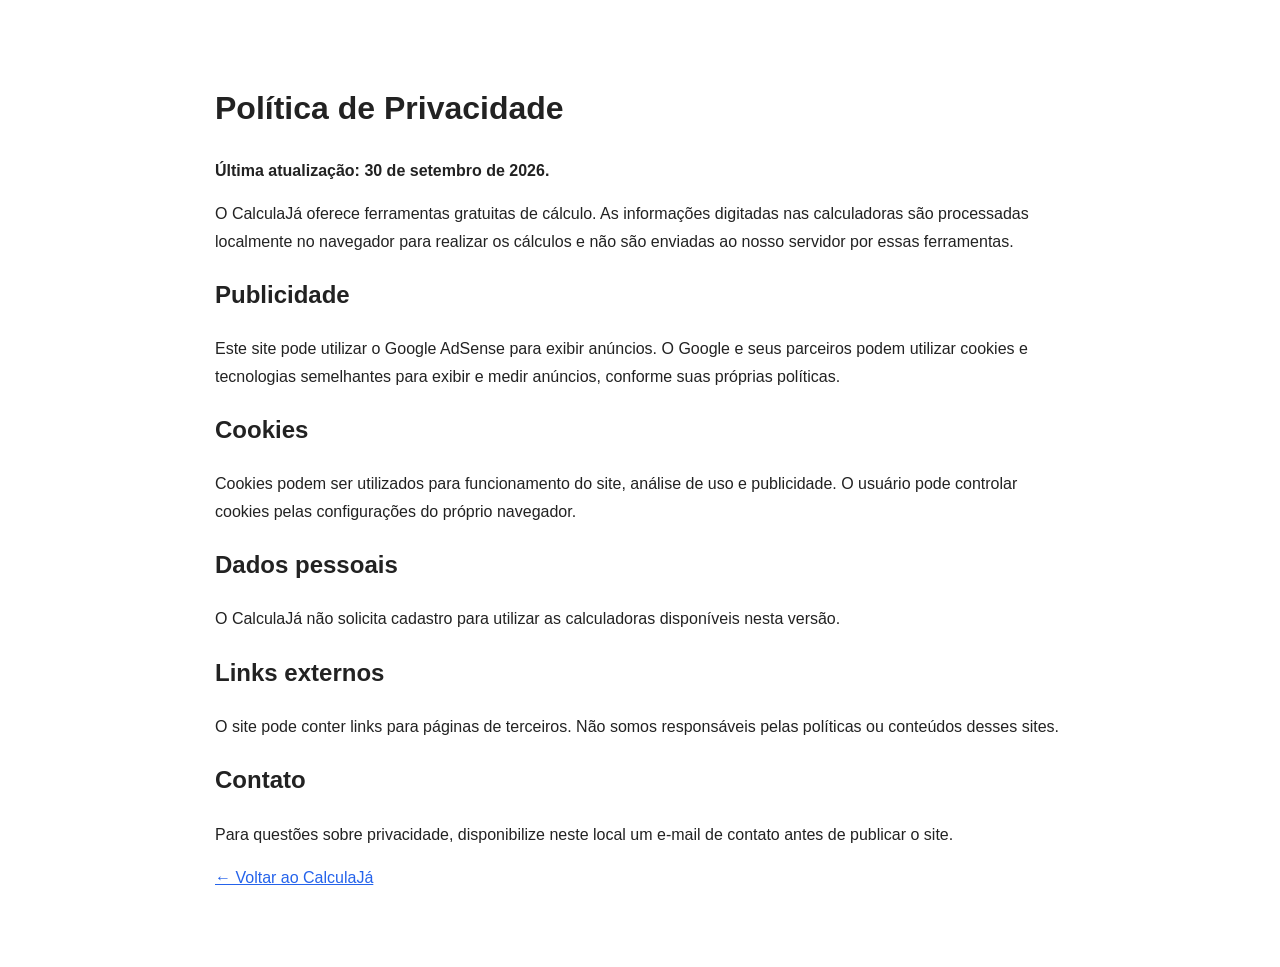
==== privacidade.html @ 27797d5a "Add files via upload" ====
<!DOCTYPE html>
<html lang="pt-BR"><head><meta charset="UTF-8"><meta name="viewport" content="width=device-width,initial-scale=1"><title>Política de Privacidade - CalculaJá</title>
<style>body{font-family:Arial;max-width:850px;margin:40px auto;padding:20px;line-height:1.7;color:#222}a{color:#2563eb}</style></head>
<body><h1>Política de Privacidade</h1>
<p><strong>Última atualização: 30 de setembro de 2026.</strong></p>
<p>O CalculaJá oferece ferramentas gratuitas de cálculo. As informações digitadas nas calculadoras são processadas localmente no navegador para realizar os cálculos e não são enviadas ao nosso servidor por essas ferramentas.</p>
<h2>Publicidade</h2>
<p>Este site pode utilizar o Google AdSense para exibir anúncios. O Google e seus parceiros podem utilizar cookies e tecnologias semelhantes para exibir e medir anúncios, conforme suas próprias políticas.</p>
<h2>Cookies</h2>
<p>Cookies podem ser utilizados para funcionamento do site, análise de uso e publicidade. O usuário pode controlar cookies pelas configurações do próprio navegador.</p>
<h2>Dados pessoais</h2>
<p>O CalculaJá não solicita cadastro para utilizar as calculadoras disponíveis nesta versão.</p>
<h2>Links externos</h2>
<p>O site pode conter links para páginas de terceiros. Não somos responsáveis pelas políticas ou conteúdos desses sites.</p>
<h2>Contato</h2>
<p>Para questões sobre privacidade, disponibilize neste local um e-mail de contato antes de publicar o site.</p>
<p><a href="index.html">← Voltar ao CalculaJá</a></p></body></html>
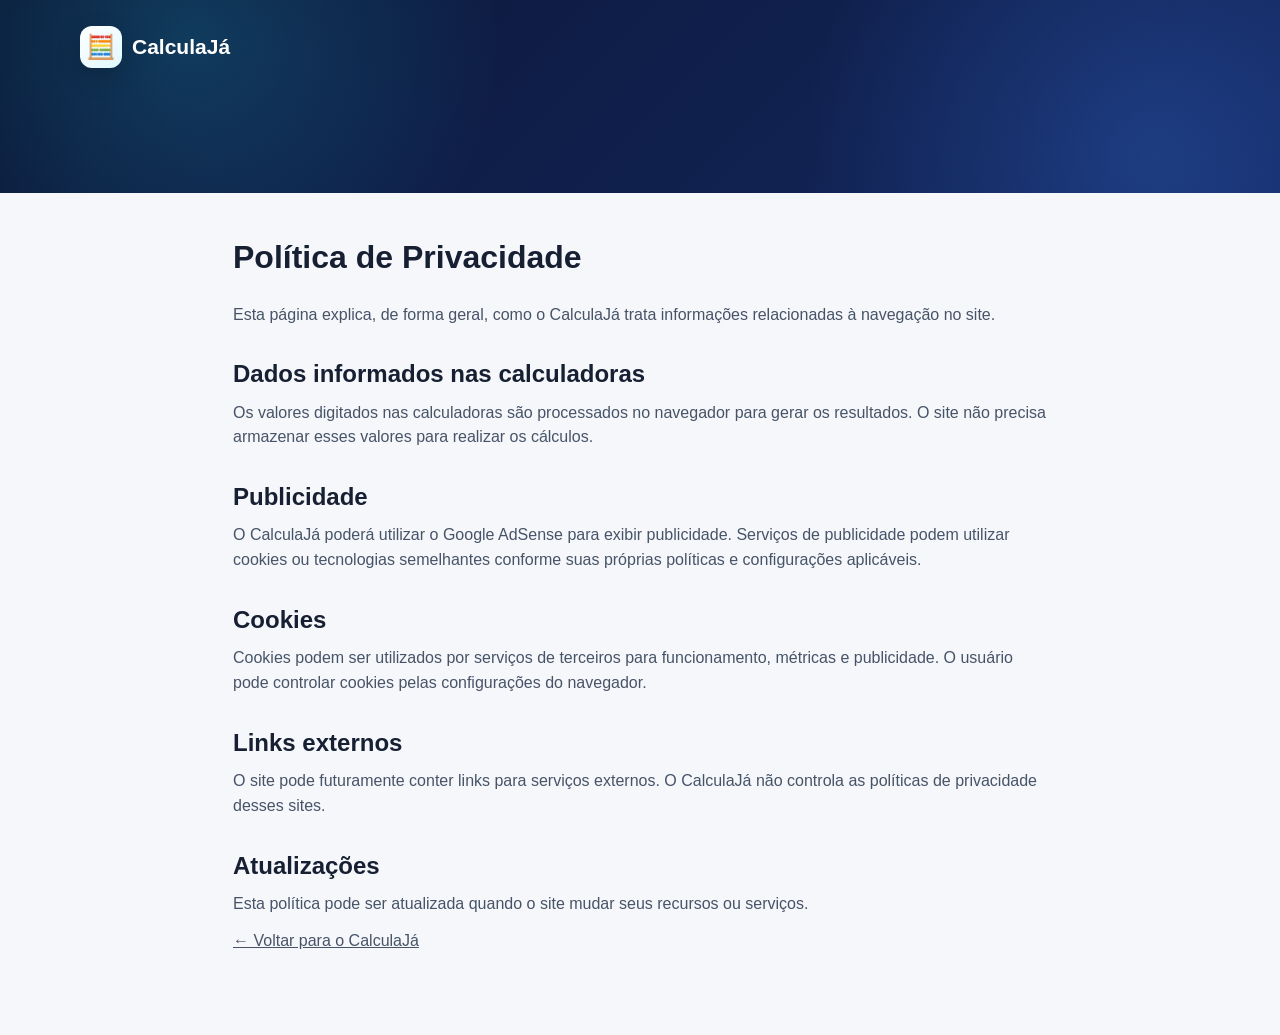
==== commit 32fd3d4e: "Add files via upload" ====
--- a/privacidade.html
+++ b/privacidade.html
@@ -1,17 +1,10 @@
 <!DOCTYPE html>
-<html lang="pt-BR"><head><meta charset="UTF-8"><meta name="viewport" content="width=device-width,initial-scale=1"><title>Política de Privacidade - CalculaJá</title>
-<style>body{font-family:Arial;max-width:850px;margin:40px auto;padding:20px;line-height:1.7;color:#222}a{color:#2563eb}</style></head>
-<body><h1>Política de Privacidade</h1>
-<p><strong>Última atualização: 30 de setembro de 2026.</strong></p>
-<p>O CalculaJá oferece ferramentas gratuitas de cálculo. As informações digitadas nas calculadoras são processadas localmente no navegador para realizar os cálculos e não são enviadas ao nosso servidor por essas ferramentas.</p>
-<h2>Publicidade</h2>
-<p>Este site pode utilizar o Google AdSense para exibir anúncios. O Google e seus parceiros podem utilizar cookies e tecnologias semelhantes para exibir e medir anúncios, conforme suas próprias políticas.</p>
-<h2>Cookies</h2>
-<p>Cookies podem ser utilizados para funcionamento do site, análise de uso e publicidade. O usuário pode controlar cookies pelas configurações do próprio navegador.</p>
-<h2>Dados pessoais</h2>
-<p>O CalculaJá não solicita cadastro para utilizar as calculadoras disponíveis nesta versão.</p>
-<h2>Links externos</h2>
-<p>O site pode conter links para páginas de terceiros. Não somos responsáveis pelas políticas ou conteúdos desses sites.</p>
-<h2>Contato</h2>
-<p>Para questões sobre privacidade, disponibilize neste local um e-mail de contato antes de publicar o site.</p>
-<p><a href="index.html">← Voltar ao CalculaJá</a></p></body></html>
+<html lang="pt-BR"><head><meta charset="UTF-8"><meta name="viewport" content="width=device-width,initial-scale=1.0"><meta name="description" content="Política de Privacidade do CalculaJá"><title>Política de Privacidade | CalculaJá</title><link rel="stylesheet" href="style.css"></head>
+<body><header><div class="topbar"><a class="brand" href="index.html"><span class="brand-logo">🧮</span>CalculaJá</a></div></header>
+<main class="legal"><h1>Política de Privacidade</h1><p>Esta página explica, de forma geral, como o CalculaJá trata informações relacionadas à navegação no site.</p>
+<h2>Dados informados nas calculadoras</h2><p>Os valores digitados nas calculadoras são processados no navegador para gerar os resultados. O site não precisa armazenar esses valores para realizar os cálculos.</p>
+<h2>Publicidade</h2><p>O CalculaJá poderá utilizar o Google AdSense para exibir publicidade. Serviços de publicidade podem utilizar cookies ou tecnologias semelhantes conforme suas próprias políticas e configurações aplicáveis.</p>
+<h2>Cookies</h2><p>Cookies podem ser utilizados por serviços de terceiros para funcionamento, métricas e publicidade. O usuário pode controlar cookies pelas configurações do navegador.</p>
+<h2>Links externos</h2><p>O site pode futuramente conter links para serviços externos. O CalculaJá não controla as políticas de privacidade desses sites.</p>
+<h2>Atualizações</h2><p>Esta política pode ser atualizada quando o site mudar seus recursos ou serviços.</p>
+<p><a href="index.html">← Voltar para o CalculaJá</a></p></main></body></html>
--- a/style.css
+++ b/style.css
@@ -0,0 +1,14 @@
+:root{--navy:#0b1736;--navy2:#14275f;--blue:#2563eb;--cyan:#22d3ee;--soft:#eff6ff;--text:#172033;--muted:#667085;--bg:#f5f7fb;--card:#fff;--border:#e5e7eb;--green:#047857;--red:#b91c1c;--shadow:0 8px 25px rgba(15,23,42,.05)}
+*{box-sizing:border-box;margin:0;padding:0}html{scroll-behavior:smooth}body{font-family:Inter,Arial,Helvetica,sans-serif;background:var(--bg);color:var(--text);line-height:1.55}a{color:inherit}button,input,select{font:inherit}
+header{overflow:hidden;color:#fff;background:radial-gradient(circle at 15% 20%,rgba(34,211,238,.18),transparent 28%),radial-gradient(circle at 90% 80%,rgba(59,130,246,.25),transparent 30%),linear-gradient(135deg,var(--navy),var(--navy2));padding:26px 20px 70px}
+.topbar{max-width:1120px;margin:0 auto 55px;display:flex;align-items:center;justify-content:space-between}.brand{display:flex;align-items:center;gap:10px;color:#fff;text-decoration:none;font-size:21px;font-weight:900}.brand-logo{width:42px;height:42px;display:grid;place-items:center;border-radius:12px;background:linear-gradient(145deg,#fff,#dff8ff);box-shadow:0 8px 24px rgba(0,0,0,.18);font-size:24px}
+.hero{max-width:820px;margin:auto;text-align:center}.badge{display:inline-block;padding:7px 12px;margin-bottom:16px;border:1px solid rgba(255,255,255,.15);border-radius:999px;background:rgba(255,255,255,.08);color:#dffaff;font-size:12px;font-weight:800;text-transform:uppercase;letter-spacing:.6px}.hero h1{font-size:clamp(38px,7vw,64px);line-height:1.02;letter-spacing:-2px;margin-bottom:16px}.hero h1 span{color:var(--cyan)}.hero p{max-width:650px;margin:auto;color:#d8e3ff;font-size:18px}.hero-actions{display:flex;justify-content:center;gap:12px;margin-top:28px;flex-wrap:wrap}.hero-btn{display:inline-block;padding:13px 20px;border-radius:11px;text-decoration:none;font-weight:800;font-size:14px}.primary{background:#fff;color:var(--navy)}.secondary{border:1px solid rgba(255,255,255,.22);color:#fff;background:rgba(255,255,255,.06)}
+nav{position:sticky;top:0;z-index:30;background:rgba(255,255,255,.96);backdrop-filter:blur(12px);border-bottom:1px solid var(--border);box-shadow:0 4px 18px rgba(15,23,42,.06)}.nav-inner{max-width:1120px;margin:auto;display:flex;gap:8px;overflow-x:auto;padding:10px 16px;scrollbar-width:thin}nav a{white-space:nowrap;text-decoration:none;color:#475467;font-size:13px;font-weight:800;padding:9px 12px;border-radius:9px}nav a:hover{background:var(--soft);color:var(--blue)}
+main{max-width:1120px;margin:auto;padding:42px 16px 70px}.section-title{font-size:28px;letter-spacing:-.7px;margin-bottom:8px}.section-subtitle{color:var(--muted);margin-bottom:24px}.popular{display:grid;grid-template-columns:repeat(3,1fr);gap:16px;margin-bottom:48px}.popular-card{background:var(--card);border:1px solid var(--border);border-radius:18px;padding:22px;text-decoration:none;box-shadow:var(--shadow);transition:transform .2s ease,box-shadow .2s ease}.popular-card:hover{transform:translateY(-2px);box-shadow:0 12px 30px rgba(15,23,42,.09)}.icon{width:44px;height:44px;display:grid;place-items:center;border-radius:12px;background:var(--soft);font-size:22px;margin-bottom:13px}.popular-card h3{font-size:17px;margin-bottom:5px}.popular-card p{font-size:13px;color:var(--muted)}
+.tools{display:grid;grid-template-columns:repeat(2,1fr);gap:20px}.card{background:var(--card);border:1px solid var(--border);border-radius:18px;padding:24px;box-shadow:var(--shadow)}.card.full{grid-column:1/-1}.card-head{display:flex;gap:13px;align-items:flex-start;margin-bottom:20px}.card-icon{font-size:26px;line-height:1}.card h2{font-size:21px;line-height:1.2}.card-desc{font-size:13px;color:var(--muted);margin-top:4px}.form-grid{display:grid;grid-template-columns:repeat(2,1fr);gap:14px}.field{min-width:0}.field.full{grid-column:1/-1}label{display:block;font-size:13px;font-weight:800;margin-bottom:6px}input,select{width:100%;padding:12px 13px;border:1px solid #d0d5dd;border-radius:10px;background:#fff;color:var(--text);font-size:15px;outline:none}input:focus,select:focus{border-color:var(--blue);box-shadow:0 0 0 3px rgba(37,99,235,.1)}button{width:100%;margin-top:15px;padding:13px;border:0;border-radius:10px;background:var(--blue);color:#fff;font-weight:800;font-size:15px;cursor:pointer}button:hover{background:#1d4ed8}button:focus-visible,a:focus-visible,input:focus-visible,select:focus-visible{outline:3px solid rgba(37,99,235,.35);outline-offset:2px}
+.result{display:none;margin-top:15px;padding:14px;border-radius:11px;background:var(--soft);border-left:4px solid var(--blue);font-weight:700}.result.show{display:block}.result.error{background:#fef2f2;border-left-color:var(--red);color:var(--red)}.result.success{background:#ecfdf5;border-left-color:var(--green)}.result small{display:block;color:var(--muted);font-weight:500;margin-top:3px}
+.ad{min-height:90px;margin:28px 0;border:1px dashed #cbd5e1;border-radius:14px;background:#fff;display:flex;align-items:center;justify-content:center;color:#94a3b8;font-size:12px;text-align:center}.ad .adsbygoogle{width:100%;min-height:90px}.notice{font-size:12px;color:var(--muted);margin-top:10px}.info-section{background:#fff;border:1px solid var(--border);border-radius:18px;padding:24px;margin-top:30px}.info-section p{color:var(--muted)}
+footer{background:var(--navy);color:#cbd5e1;text-align:center;padding:30px 16px}footer strong{color:#fff}footer a{color:#cbd5e1;text-decoration:none;margin:0 7px}footer a:hover{color:#fff;text-decoration:underline}.copyright{font-size:12px;margin-top:8px}
+.legal{max-width:850px;margin:0 auto;padding:40px 18px 70px}.legal h1{margin-bottom:20px}.legal h2{margin:28px 0 8px}.legal p,.legal li{color:#475467;margin-bottom:12px}.legal ul{padding-left:22px}
+@media(max-width:760px){header{padding:22px 16px 55px}.topbar{margin-bottom:42px}.hero p{font-size:16px}.popular,.tools{grid-template-columns:1fr}.card.full{grid-column:auto}.form-grid{grid-template-columns:1fr}.field.full{grid-column:auto}.section-title{font-size:25px}main{padding-top:30px}}
+@media(prefers-reduced-motion:reduce){html{scroll-behavior:auto}*,*::before,*::after{transition:none!important;animation:none!important}}
